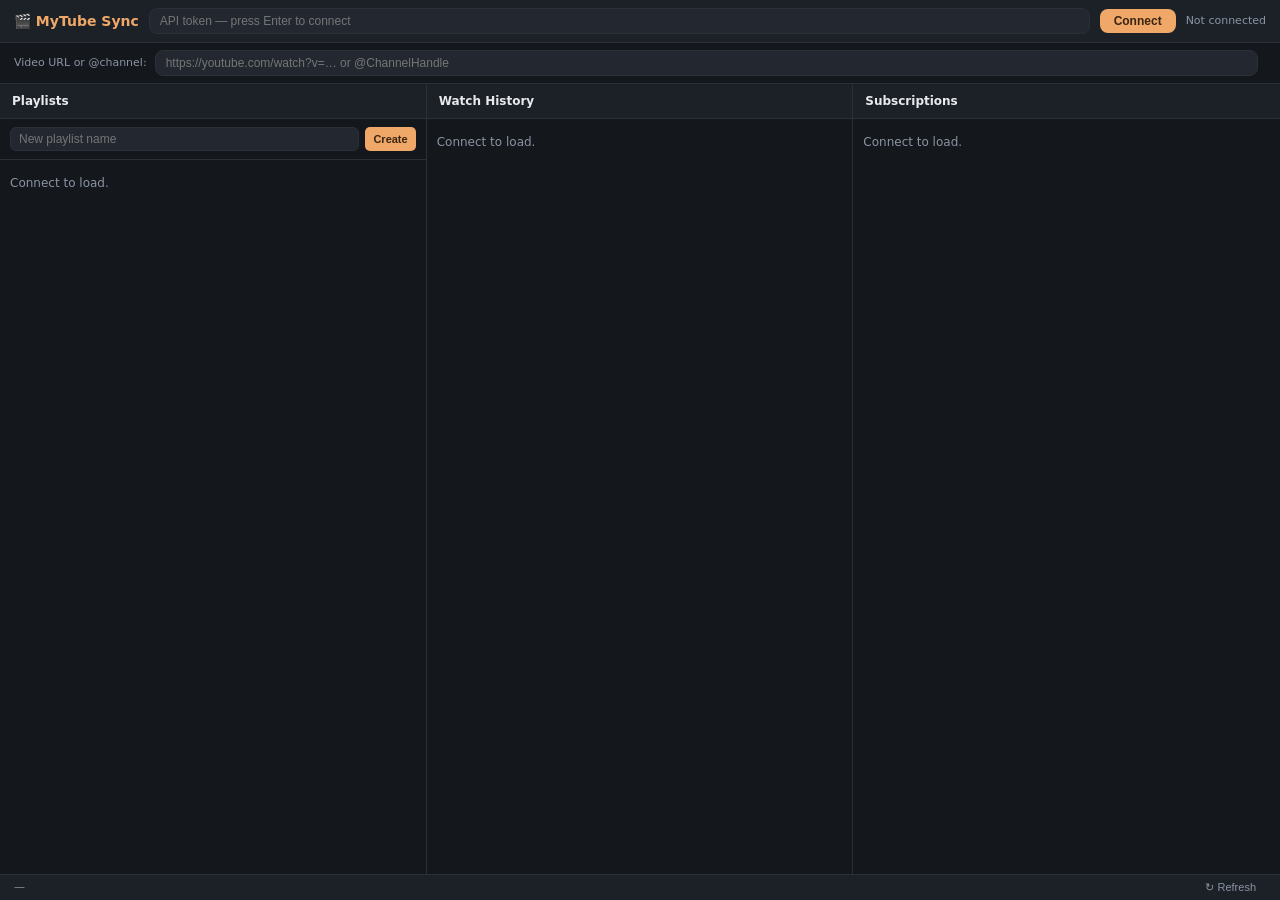
==== frontend/index.html @ 79f1a17c "Initial commit" ====
<!DOCTYPE html>
<html lang="en">
<head>
<meta charset="UTF-8">
<meta name="viewport" content="width=device-width, initial-scale=1.0">
<title>MyTube Sync</title>
<style>
:root {
  --bg:      #14171c;
  --panel:   #1c2128;
  --surface: #232830;
  --hover:   #2c333e;
  --border:  #2a2f38;
  --text:    #e8eaed;
  --muted:   #8b94a3;
  --accent:  #f0a868;
  --acc-h:   #e0954f;
  --teal:    #5ec8c0;
  --success: #3ddc97;
  --danger:  #e0654f;
  --r:       8px;
}
*, *::before, *::after { box-sizing: border-box; margin: 0; padding: 0; }

body {
  font-family: 'Segoe UI', system-ui, sans-serif;
  background: var(--bg);
  color: var(--text);
  font-size: 13px;
  line-height: 1.5;
  height: 100dvh;
  display: flex;
  flex-direction: column;
  overflow: hidden;
}

/* ── Top bar ── */
#topbar {
  display: flex;
  align-items: center;
  gap: 10px;
  padding: 8px 14px;
  background: var(--panel);
  border-bottom: 1px solid var(--border);
  flex-shrink: 0;
}
#topbar h1 { font-size: 14px; font-weight: 700; color: var(--accent); white-space: nowrap; }
#inp-token {
  flex: 1; min-width: 0;
  background: var(--surface); color: var(--text);
  border: 1px solid var(--border); border-radius: var(--r);
  padding: 5px 10px; font-size: 12px;
}
#inp-token:focus { outline: 1px solid var(--accent); }
#btn-connect {
  background: var(--accent); color: #3a2410;
  border: none; border-radius: var(--r);
  padding: 5px 14px; font-size: 12px; font-weight: 700; cursor: pointer;
  white-space: nowrap;
}
#btn-connect:hover { background: var(--acc-h); }
#conn-status { font-size: 11px; color: var(--muted); white-space: nowrap; }
#conn-status.ok  { color: var(--success); }
#conn-status.err { color: var(--danger); }

/* ── Search bar ── */
#searchbar {
  display: flex;
  align-items: center;
  gap: 8px;
  padding: 7px 14px;
  background: var(--bg);
  border-bottom: 1px solid var(--border);
  flex-shrink: 0;
}
#searchbar label { font-size: 11px; color: var(--muted); white-space: nowrap; }
#inp-search {
  flex: 1; min-width: 0;
  background: var(--surface); color: var(--text);
  border: 1px solid var(--border); border-radius: var(--r);
  padding: 5px 10px; font-size: 12px;
}
#inp-search:focus { outline: 1px solid var(--teal); }
#search-actions { display: flex; gap: 6px; flex-wrap: nowrap; }

/* ── Three columns ── */
#cols {
  flex: 1;
  display: grid;
  grid-template-columns: 1fr 1fr 1fr;
  min-height: 0; /* critical: allows children to shrink */
  overflow: hidden;
}

.col {
  display: flex;
  flex-direction: column;
  border-right: 1px solid var(--border);
  min-height: 0;
  overflow: hidden;
}
.col:last-child { border-right: none; }

.col-head {
  padding: 8px 12px;
  background: var(--panel);
  border-bottom: 1px solid var(--border);
  flex-shrink: 0;
  display: flex;
  align-items: center;
  gap: 8px;
}
.col-head h2 { font-size: 12px; font-weight: 700; flex: 1; }
.col-head .col-meta { font-size: 11px; color: var(--muted); }

/* ── Playlist create row ── */
#pl-create {
  display: flex; gap: 6px;
  padding: 8px 10px;
  border-bottom: 1px solid var(--border);
  flex-shrink: 0;
}
#pl-create input {
  flex: 1; min-width: 0;
  background: var(--surface); color: var(--text);
  border: 1px solid var(--border); border-radius: 6px;
  padding: 4px 8px; font-size: 12px;
}
#pl-create input:focus { outline: 1px solid var(--accent); }

/* ── Scrollable column body ── */
.col-body {
  flex: 1;
  overflow-y: auto;
  padding: 8px;
  min-height: 0;
}
.col-body::-webkit-scrollbar { width: 4px; }
.col-body::-webkit-scrollbar-thumb { background: var(--border); border-radius: 2px; }

/* ── Shared item styles ── */
.empty { color: var(--muted); font-size: 12px; padding: 6px 2px; }

.pl-row {
  display: flex; align-items: center; gap: 6px;
  padding: 6px 6px; border-radius: 6px; cursor: pointer;
  border-bottom: 1px solid var(--border);
}
.pl-row:last-child { border-bottom: none; }
.pl-row:hover { background: var(--hover); }
.pl-row.selected { background: var(--surface); }
.pl-name { flex: 1; font-weight: 500; overflow: hidden; text-overflow: ellipsis; white-space: nowrap; }
.pl-count { font-size: 11px; color: var(--muted); }

/* separator between playlist list and playlist contents */
.pl-divider {
  margin: 8px 0 4px;
  border: none;
  border-top: 1px solid var(--border);
  flex-shrink: 0;
}
.pl-section-label {
  font-size: 10px; font-weight: 700; color: var(--muted);
  text-transform: uppercase; letter-spacing: .06em;
  padding: 2px 2px 6px;
}

.media-card {
  display: flex; gap: 9px;
  background: var(--surface);
  border: 1px solid var(--border); border-radius: 6px;
  padding: 7px; margin-bottom: 6px;
}
.media-card:last-child { margin-bottom: 0; }
.media-card img {
  width: 88px; height: 49px; object-fit: cover;
  border-radius: 4px; background: #000; flex-shrink: 0;
}
.media-info { flex: 1; min-width: 0; display: flex; flex-direction: column; gap: 2px; }
.media-title {
  font-size: 12px; font-weight: 600; color: var(--text);
  text-decoration: none; line-height: 1.3;
  display: -webkit-box; -webkit-line-clamp: 2; -webkit-box-orient: vertical; overflow: hidden;
}
.media-title:hover { color: var(--accent); }
.media-meta { font-size: 11px; color: var(--muted); }
.media-actions { display: flex; gap: 4px; margin-top: 3px; flex-wrap: wrap; }

.prog-track { height: 3px; background: var(--border); border-radius: 2px; overflow: hidden; margin-top: 2px; }
.prog-fill  { height: 100%; border-radius: 2px; }
.prog-done  { background: var(--success); }
.prog-part  { background: var(--accent); }

.ch-head {
  display: flex; align-items: center; gap: 6px;
  padding: 5px 2px; border-bottom: 1px solid var(--border); margin-bottom: 4px;
}
.ch-name { flex: 1; font-size: 12px; font-weight: 700; color: var(--teal); overflow: hidden; text-overflow: ellipsis; white-space: nowrap; }
.ch-block { margin-bottom: 12px; }
.ch-block:last-child { margin-bottom: 0; }

/* ── Buttons ── */
.btn {
  border: none; border-radius: 5px;
  padding: 3px 8px; font-size: 11px; font-weight: 600;
  cursor: pointer; white-space: nowrap; line-height: 1.5;
}
.btn:disabled { opacity: .4; cursor: not-allowed; }
.btn-primary { background: var(--accent);  color: #3a2410; }
.btn-primary:hover  { background: var(--acc-h); }
.btn-danger  { background: var(--danger);  color: #fff; }
.btn-danger:hover   { background: #c8553f; }
.btn-teal    { background: var(--teal);    color: #0a1f1e; }
.btn-teal:hover     { background: #4db8b0; }
.btn-ghost   { background: var(--surface); color: var(--muted); }
.btn-ghost:hover    { background: var(--hover); color: var(--text); }

/* ── Log bar ── */
#logbar {
  border-top: 1px solid var(--border); background: var(--panel);
  padding: 4px 14px; flex-shrink: 0;
  display: flex; align-items: center; gap: 10px;
  height: 26px; overflow: hidden;
}
#log-text { font-size: 11px; color: var(--muted); flex: 1; overflow: hidden; text-overflow: ellipsis; white-space: nowrap; }
#log-text.err { color: var(--danger); }
#log-text.ok  { color: var(--success); }
#refresh-btn { font-size: 11px; color: var(--muted); background: none; border: none; cursor: pointer; padding: 0; }
#refresh-btn:hover { color: var(--text); }
#refresh-countdown { font-size: 11px; color: var(--muted); white-space: nowrap; }
</style>
</head>
<body>

<div id="topbar">
  <h1>🎬 MyTube Sync</h1>
  <input id="inp-token" type="password" placeholder="API token — press Enter to connect">
  <button id="btn-connect">Connect</button>
  <span id="conn-status">Not connected</span>
</div>

<div id="searchbar">
  <label>Video URL or @channel:</label>
  <input id="inp-search" type="text" placeholder="https://youtube.com/watch?v=… or @ChannelHandle">
  <div id="search-actions"></div>
</div>

<div id="cols">
  <!-- Playlists -->
  <div class="col">
    <div class="col-head">
      <h2>Playlists</h2>
      <span class="col-meta" id="pl-meta"></span>
    </div>
    <div id="pl-create">
      <input id="inp-pl-name" type="text" placeholder="New playlist name">
      <button class="btn btn-primary" id="btn-pl-create">Create</button>
    </div>
    <div class="col-body" id="pl-body">
      <p class="empty">Connect to load.</p>
    </div>
  </div>

  <!-- History -->
  <div class="col">
    <div class="col-head">
      <h2>Watch History</h2>
      <span class="col-meta" id="hist-meta"></span>
    </div>
    <div class="col-body" id="hist-body">
      <p class="empty">Connect to load.</p>
    </div>
  </div>

  <!-- Subscriptions -->
  <div class="col">
    <div class="col-head">
      <h2>Subscriptions</h2>
      <span class="col-meta" id="subs-meta"></span>
    </div>
    <div class="col-body" id="subs-body">
      <p class="empty">Connect to load.</p>
    </div>
  </div>
</div>

<div id="logbar">
  <span id="log-text">—</span>
  <button id="refresh-btn" title="Refresh now">↻ Refresh</button>
  <span id="refresh-countdown"></span>
</div>

<script>
"use strict";

// ── Config ──────────────────────────────────────────────────────
const REFRESH_S  = 60;
const SYS_LIKED  = "Liked Videos";
const SYS_LATER  = "Watch Later";

// ── State ───────────────────────────────────────────────────────
const S = {
  playlists:  [],
  plContents: {},   // id → [items]
  history:    [],
  subs:       [],
  feed:       [],
  activePl:   null,
  connected:  false,
};
const metaCache = {};

// ── Persistence ─────────────────────────────────────────────────
function loadToken() {
  document.getElementById("inp-token").value = localStorage.getItem("mts_token") || "";
}
function saveToken() {
  const t = document.getElementById("inp-token").value.trim();
  if (t) localStorage.setItem("mts_token", t);
}

// ── API ─────────────────────────────────────────────────────────
function token() { return document.getElementById("inp-token").value.trim(); }

async function api(path, method = "GET", body = null) {
  const opts = { method, headers: { "Authorization": `Bearer ${token()}`, "Content-Type": "application/json" } };
  if (body !== null) opts.body = JSON.stringify(body);
  // "." makes the URL relative to the current page — resolves correctly
  // whether the backend is at / or /some-prefix/
  const r = await fetch("." + path, opts);
  if (!r.ok) throw new Error(`${method} ${path} → HTTP ${r.status}`);
  return r.json();
}

// ── Logging ─────────────────────────────────────────────────────
function log(msg, cls = "") {
  const el = document.getElementById("log-text");
  el.textContent = msg;
  el.className = cls;
}

// ── oEmbed metadata — parallel, cached ──────────────────────────
const metaInflight = {};

async function getMeta(videoId) {
  if (metaCache[videoId]) return metaCache[videoId];
  if (metaInflight[videoId]) return metaInflight[videoId];
  metaInflight[videoId] = fetch(
    `https://www.youtube.com/oembed?url=https://www.youtube.com/watch?v=${videoId}&format=json`
  ).then(r => r.ok ? r.json() : null).then(d => {
    const handle = d?.author_url?.split("/").pop()?.startsWith("@")
      ? d.author_url.split("/").pop() : null;
    const m = {
      title: d?.title || `Video ${videoId}`,
      author: d?.author_name || "",
      handle,
      thumb: d?.thumbnail_url || `https://img.youtube.com/vi/${videoId}/mqdefault.jpg`,
    };
    metaCache[videoId] = m;
    delete metaInflight[videoId];
    return m;
  }).catch(() => {
    const m = { title: `Video ${videoId}`, author: "", handle: null, thumb: `https://img.youtube.com/vi/${videoId}/mqdefault.jpg` };
    metaCache[videoId] = m;
    delete metaInflight[videoId];
    return m;
  });
  return metaInflight[videoId];
}

// Prefetch a list of IDs in parallel, up to `concurrency` at once
async function prefetchMeta(ids, concurrency = 25) {
  const queue = ids.filter(id => !metaCache[id]);
  for (let i = 0; i < queue.length; i += concurrency) {
    await Promise.all(queue.slice(i, i + concurrency).map(getMeta));
  }
}

// ── Helpers ──────────────────────────────────────────────────────
function esc(s) {
  return (s || "").replace(/[&<>"']/g, c =>
    ({ "&":"&amp;","<":"&lt;",">":"&gt;",'"':"&quot;","'":"&#39;" })[c]);
}

function watchLink(videoId) {
  const h = S.history.find(x => x.video_id === videoId);
  return `https://www.youtube.com/watch?v=${videoId}${
    h && h.progress_seconds > 0 && !h.completed ? `&t=${h.progress_seconds}s` : ""}`;
}

function progHTML(videoId) {
  const h = S.history.find(x => x.video_id === videoId);
  if (!h || (!h.completed && h.progress_seconds === 0)) return "";
  if (h.completed) return `<div class="prog-track"><div class="prog-fill prog-done" style="width:100%"></div></div>`;
  const pct = Math.min(99, Math.round(h.progress_seconds / 600 * 100)); // rough estimate
  return `<div class="prog-track"><div class="prog-fill prog-part" style="width:${pct}%"></div></div>`;
}

function mediaCard(videoId, m, actionButtons = "") {
  return `<div class="media-card">
    <img src="${esc(m.thumb)}" loading="lazy" alt="">
    <div class="media-info">
      <a class="media-title" href="${watchLink(videoId)}" target="_blank">${esc(m.title)}</a>
      <div class="media-meta">${esc(m.author)}</div>
      ${progHTML(videoId)}
      ${actionButtons ? `<div class="media-actions">${actionButtons}</div>` : ""}
    </div>
  </div>`;
}

// ── Connect & sync ───────────────────────────────────────────────
async function connect() {
  saveToken();
  const status = document.getElementById("conn-status");
  status.textContent = "Connecting…"; status.className = "";
  log("Connecting…");
  try {
    const user = await api("/current_user");
    status.textContent = `✓ ${user.name}`; status.className = "ok";
    S.connected = true;
    log(`Connected as ${user.name}`, "ok");
    await syncAll();
  } catch (e) {
    status.textContent = "Failed"; status.className = "err";
    log(e.message, "err");
  }
}

async function syncAll() {
  if (!S.connected) return;
  log("Syncing…");

  // Fire everything simultaneously — each branch renders as soon as its own
  // data arrives, completely independent of the other columns.
  try {

    // ── Subscriptions (channel list) ──────────────────────────────
    api("/subscriptions").then(subs => {
      S.subs = subs;
      renderSubs();
    }).catch(e => log("Subs error: " + e.message, "err"));

    // ── Playlists ─────────────────────────────────────────────────
    api("/playlists").then(async playlists => {
      S.playlists = playlists;
      await Promise.all(playlists.map(async pl => {
        S.plContents[pl.id] = await api(`/playlists/${pl.id}`);
      }));
      // Prefetch oEmbed for playlist videos then render
      const ids = Object.values(S.plContents).flat().map(i => i.video_id);
      await prefetchMeta([...new Set(ids)]);
      renderPlaylists();
    }).catch(e => log("Playlists error: " + e.message, "err"));

    // ── History (streams cards top-to-bottom) ─────────────────────
    api("/history").then(history => {
      S.history = history;
      document.getElementById("hist-meta").textContent = `${history.length}`;
      streamHistory(history);
    }).catch(e => log("History error: " + e.message, "err"));

    // ── Subscription feed (updates subs column when ready) ────────
    api("/subscriptions/feed").then(async feed => {
      S.feed = feed;
      const ids = feed.flatMap(ch => (ch.videos || []).map(v => v.video_id));
      await prefetchMeta([...new Set(ids)]);
      renderSubs();
      log("Ready", "ok");
    }).catch(e => log("Feed error: " + e.message, "err"));

  } catch (e) {
    log(e.message, "err");
  }
}

// ── Playlists column ─────────────────────────────────────────────
function renderPlaylists() {
  const body = document.getElementById("pl-body");
  document.getElementById("pl-meta").textContent = `${S.playlists.length}`;
  if (!S.playlists.length) {
    body.innerHTML = `<p class="empty">${S.connected ? "Loading…" : "Connect to load."}</p>`;
    return;
  }

  let html = "";

  for (const pl of S.playlists) {
    const sys = pl.name === SYS_LIKED || pl.name === SYS_LATER;
    const cnt = (S.plContents[pl.id] || []).length;
    const sel = S.activePl === pl.id ? " selected" : "";
    const icon = pl.name === SYS_LIKED ? "⭐" : pl.name === SYS_LATER ? "⏳" : "📂";
    const del = sys ? "" : `<button class="btn btn-danger" onclick="deletePl(${pl.id})">Del</button>`;
    html += `<div class="pl-row${sel}" onclick="selectPl(${pl.id})">
      <span class="pl-name">${icon} ${esc(pl.name)}</span>
      <span class="pl-count">${cnt}</span>
      ${del}
    </div>`;
  }

  // Active playlist contents, shown below the list
  if (S.activePl !== null) {
    const pl = S.playlists.find(p => p.id === S.activePl);
    const items = S.plContents[S.activePl] || [];
    html += `<hr class="pl-divider"><div class="pl-section-label">${esc(pl?.name || "")}</div>`;
    if (!items.length) {
      html += `<p class="empty">Empty.</p>`;
    } else {
      for (const item of items) {
        const m = metaCache[item.video_id] || { title: item.video_id, author: "", handle: null, thumb: `https://img.youtube.com/vi/${item.video_id}/mqdefault.jpg` };
        const btn = `<button class="btn btn-danger" onclick="removePlItem(${S.activePl},'${item.video_id}')">Remove</button>`;
        html += mediaCard(item.video_id, m, btn);
      }
    }
  }

  body.innerHTML = html || `<p class="empty">No playlists.</p>`;
}

function selectPl(id) {
  S.activePl = S.activePl === id ? null : id;
  // Prefetch contents if not already cached
  if (S.activePl !== null) {
    const items = S.plContents[S.activePl] || [];
    prefetchMeta(items.map(i => i.video_id)).then(() => renderPlaylists());
  }
  renderPlaylists();
}

async function createPl() {
  const name = document.getElementById("inp-pl-name").value.trim();
  if (!name || name === SYS_LIKED || name === SYS_LATER) return;
  try {
    await api("/playlists", "POST", { name });
    document.getElementById("inp-pl-name").value = "";
    await syncAll();
  } catch (e) { log(e.message, "err"); }
}

async function deletePl(id) {
  if (!confirm("Delete this playlist?")) return;
  try {
    await api(`/playlists/${id}`, "DELETE");
    if (S.activePl === id) S.activePl = null;
    await syncAll();
  } catch (e) { log(e.message, "err"); }
}

async function removePlItem(plId, videoId) {
  try {
    await api(`/playlists/${plId}/item/${videoId}`, "DELETE");
    await syncAll();
  } catch (e) { log(e.message, "err"); }
}

// ── History column ───────────────────────────────────────────────
function renderHistory() {
  // Called on re-renders (e.g. after marking watched) — rebuild from cache
  const body = document.getElementById("hist-body");
  document.getElementById("hist-meta").textContent = `${S.history.length}`;
  if (!S.history.length) {
    body.innerHTML = `<p class="empty">${S.connected ? "Loading…" : "Connect to load."}</p>`;
    return;
  }
  body.innerHTML = S.history.map(h => {
    const m = metaCache[h.video_id] || { title: h.video_id, author: "", thumb: `https://img.youtube.com/vi/${h.video_id}/mqdefault.jpg` };
    return mediaCard(h.video_id, m);
  }).join("");
}

async function streamHistory(history) {
  const body = document.getElementById("hist-body");
  if (!history.length) {
    body.innerHTML = `<p class="empty">No watch history yet.</p>`;
    return;
  }

  // Render all cards immediately using the always-available thumbnail URL.
  // Titles say "Loading…" until oEmbed resolves.
  body.innerHTML = history.map(h => {
    const cached = metaCache[h.video_id];
    const thumb = `https://img.youtube.com/vi/${h.video_id}/mqdefault.jpg`;
    const m = cached || { title: "Loading…", author: "", thumb };
    return `<div class="media-card" data-vid="${h.video_id}">
      <img src="${esc(m.thumb)}" loading="lazy" alt="">
      <div class="media-info">
        <a class="media-title" href="${watchLink(h.video_id)}" target="_blank">${esc(m.title)}</a>
        <div class="media-meta mts-author">${esc(m.author)}</div>
        ${progHTML(h.video_id)}
      </div>
    </div>`;
  }).join("");

  // Lazily fill in titles as cards scroll into view
  const obs = new IntersectionObserver((entries) => {
    for (const entry of entries) {
      if (!entry.isIntersecting) continue;
      const card = entry.target;
      const vid = card.dataset.vid;
      obs.unobserve(card);
      if (metaCache[vid]?.title && metaCache[vid].title !== "Loading…") continue;
      getMeta(vid).then(m => {
        const titleEl = card.querySelector(".media-title");
        const authorEl = card.querySelector(".mts-author");
        if (titleEl) { titleEl.textContent = m.title; titleEl.href = watchLink(vid); }
        if (authorEl) authorEl.textContent = m.author;
      });
    }
  }, { rootMargin: "200px" });

  body.querySelectorAll(".media-card[data-vid]").forEach(card => obs.observe(card));
}

// ── Subscriptions column ─────────────────────────────────────────
function renderSubs() {
  const body = document.getElementById("subs-body");
  document.getElementById("subs-meta").textContent = `${S.subs.length}`;
  if (!S.subs.length) { body.innerHTML = `<p class="empty">No subscriptions.</p>`; return; }

  if (!S.feed.length) {
    // Feed not loaded yet — show channel list only
    body.innerHTML = S.subs.map(s => `<div class="pl-row">
      <span class="pl-name">${esc(s.channel_id)}</span>
      <button class="btn btn-danger" onclick="unsub('${esc(s.channel_id)}')">Unsub</button>
    </div>`).join("");
    return;
  }

  let html = "";
  for (const ch of S.feed) {
    const vids = (ch.videos || []).map(v => {
      const m = metaCache[v.video_id] || { title: v.video_id, author: ch.channel_id, thumb: `https://img.youtube.com/vi/${v.video_id}/mqdefault.jpg` };
      return mediaCard(v.video_id, m);
    }).join("");
    html += `<div class="ch-block">
      <div class="ch-head">
        <span class="ch-name">${esc(ch.channel_id)}</span>
        <button class="btn btn-danger" onclick="unsub('${esc(ch.channel_id)}')">Unsub</button>
      </div>
      ${vids || `<p class="empty">No recent uploads.</p>`}
    </div>`;
  }
  body.innerHTML = html;
}

async function unsub(channelId) {
  try { await api(`/subscriptions/${encodeURIComponent(channelId)}`, "DELETE"); await syncAll(); }
  catch (e) { log(e.message, "err"); }
}

// ── Search bar ───────────────────────────────────────────────────
const VIDEO_RE  = /(?:v=|youtu\.be\/)([A-Za-z0-9_-]{11})/;
const HANDLE_RE = /youtube\.com\/@([A-Za-z0-9_.-]+)/;

async function handleSearch() {
  const q = document.getElementById("inp-search").value.trim();
  const panel = document.getElementById("search-actions");
  panel.innerHTML = "";
  if (!q || !S.connected) return;

  const vm = q.match(VIDEO_RE);
  const hm = q.match(HANDLE_RE) || (q.startsWith("@") ? [null, q.slice(1)] : null);

  if (vm) {
    const videoId = vm[1];
    panel.innerHTML = `<span style="color:var(--muted);font-size:11px">Loading…</span>`;
    const m = await getMeta(videoId);

    const plLiked = S.playlists.find(p => p.name === SYS_LIKED);
    const plLater = S.playlists.find(p => p.name === SYS_LATER);
    const isLiked = plLiked && (S.plContents[plLiked.id] || []).some(i => i.video_id === videoId);
    const isLater = plLater && (S.plContents[plLater.id] || []).some(i => i.video_id === videoId);
    const isSubbed = m.handle && S.subs.some(s => s.channel_id.toLowerCase() === m.handle.toLowerCase());

    const btns = [
      isSubbed
        ? btn("Unsub", "danger",  () => unsub(m.handle))
        : btn("Subscribe", "teal", () => sub(m.handle || m.author)),
      plLiked ? (isLiked
        ? btn("Unlike",    "danger",  () => plToggle(videoId, plLiked.id, true))
        : btn("👍 Like",   "ghost",   () => plToggle(videoId, plLiked.id, false))) : null,
      plLater ? (isLater
        ? btn("Remove ⏳", "danger",  () => plToggle(videoId, plLater.id, true))
        : btn("⏳ Later",  "ghost",   () => plToggle(videoId, plLater.id, false))) : null,
      btn("✓ Watched",  "ghost",   () => markDone(videoId)),
    ].filter(Boolean);

    panel.innerHTML = `<span style="font-size:11px;color:var(--text);max-width:200px;overflow:hidden;text-overflow:ellipsis;white-space:nowrap">${esc(m.title)}</span>`;
    btns.forEach(b => panel.appendChild(b));
  } else if (hm) {
    const handle = "@" + hm[1];
    const isSubbed = S.subs.some(s => s.channel_id.toLowerCase() === handle.toLowerCase());
    panel.appendChild(isSubbed
      ? btn("Unsub", "danger", () => unsub(handle))
      : btn("Subscribe", "teal", () => sub(handle)));
  }
}

function btn(label, cls, fn) {
  const b = document.createElement("button");
  b.className = `btn btn-${cls}`;
  b.textContent = label;
  b.addEventListener("click", async () => {
    b.disabled = true;
    await fn();
    b.disabled = false;
  });
  return b;
}

async function sub(channelId) {
  let id = channelId.trim();
  if (!id.startsWith("@") && id.includes("/")) id = id.split("/").pop();
  try { await api("/subscriptions", "POST", { channel_id: id }); await syncAll(); await handleSearch(); }
  catch (e) { log(e.message, "err"); }
}

async function plToggle(videoId, plId, remove) {
  try {
    await api(remove ? `/playlists/${plId}/item/${videoId}` : `/playlists/${plId}/add`,
              remove ? "DELETE" : "POST",
              remove ? null : { video_id: videoId });
    await syncAll(); await handleSearch();
  } catch (e) { log(e.message, "err"); }
}

async function markDone(videoId) {
  try { await api("/history/update", "POST", { video_id: videoId, progress_seconds: 0, completed: true }); await syncAll(); await handleSearch(); }
  catch (e) { log(e.message, "err"); }
}

// ── Auto-refresh ─────────────────────────────────────────────────
let countdown = REFRESH_S;
let refreshTimer = null;

function startCountdown() {
  clearInterval(refreshTimer);
  countdown = REFRESH_S;
  document.getElementById("refresh-countdown").textContent = `Auto-refresh in ${countdown}s`;
  refreshTimer = setInterval(() => {
    countdown--;
    document.getElementById("refresh-countdown").textContent = `Auto-refresh in ${countdown}s`;
    if (countdown <= 0) {
      syncAll();
      countdown = REFRESH_S;
    }
  }, 1000);
}

// ── Event wiring ─────────────────────────────────────────────────
document.getElementById("btn-connect").addEventListener("click", () => { connect(); startCountdown(); });
document.getElementById("inp-token").addEventListener("keydown", e => { if (e.key === "Enter") { connect(); startCountdown(); } });
document.getElementById("inp-token").addEventListener("input", saveToken);
document.getElementById("btn-pl-create").addEventListener("click", createPl);
document.getElementById("inp-pl-name").addEventListener("keydown", e => { if (e.key === "Enter") createPl(); });
document.getElementById("inp-search").addEventListener("input", handleSearch);
document.getElementById("refresh-btn").addEventListener("click", () => { syncAll(); countdown = REFRESH_S; });

loadToken();
</script>
</body>
</html>
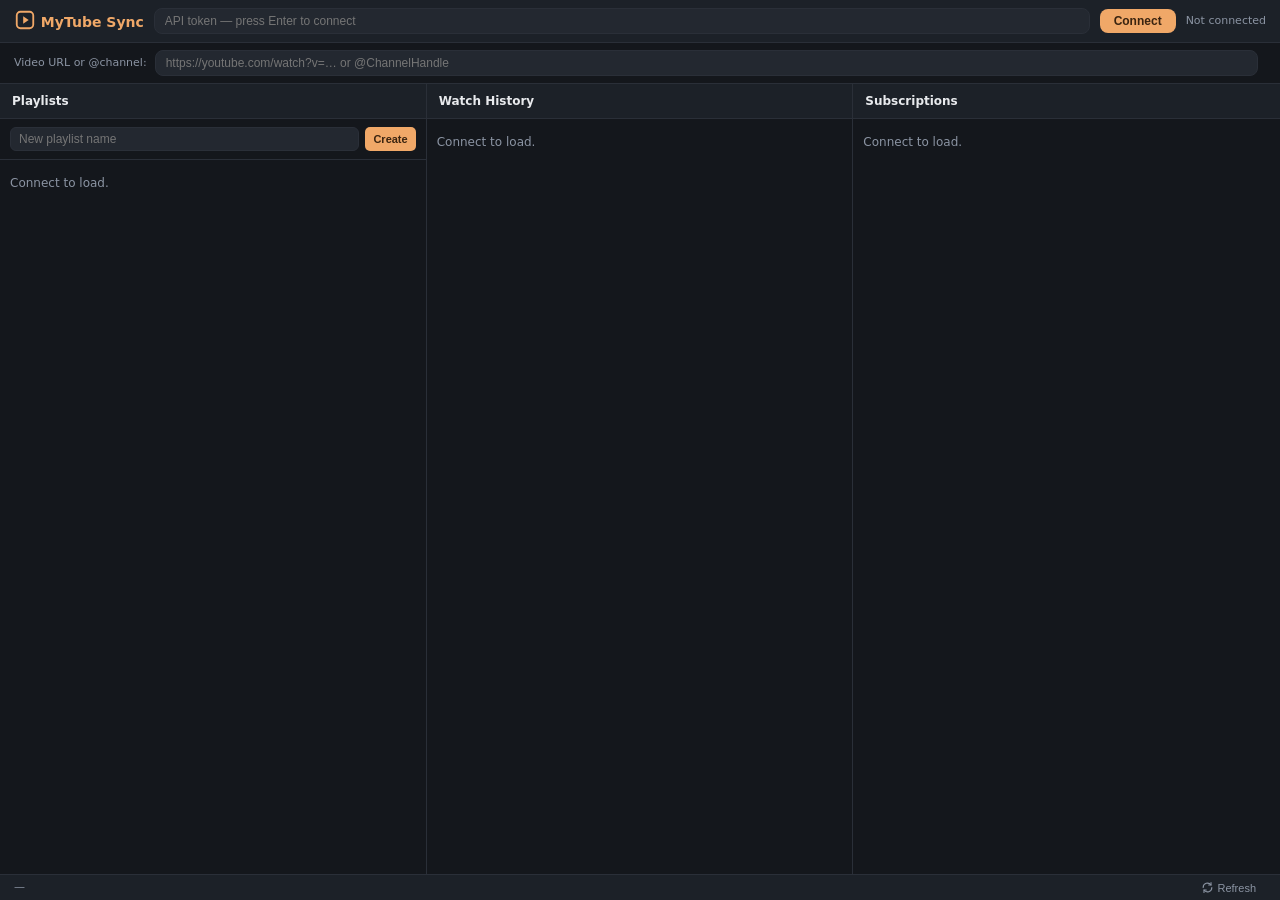
==== commit 02545b66: "Mayor overhaul: History, visuals, performance and documentation" ====
--- a/frontend/index.html
+++ b/frontend/index.html
@@ -233,7 +233,7 @@
 <body>
 
 <div id="topbar">
-  <h1>🎬 MyTube Sync</h1>
+  <h1><svg viewBox="0 0 24 24" width="22" height="22" fill="none" stroke="currentColor" stroke-width="2" stroke-linecap="round" stroke-linejoin="round" style="vertical-align:-4px"><rect x="3" y="3" width="18" height="18" rx="4"/><polygon points="10,8 16,12 10,16" fill="currentColor" stroke="none"/></svg> MyTube Sync</h1>
   <input id="inp-token" type="password" placeholder="API token — press Enter to connect">
   <button id="btn-connect">Connect</button>
   <span id="conn-status">Not connected</span>
@@ -286,7 +286,7 @@
 
 <div id="logbar">
   <span id="log-text">—</span>
-  <button id="refresh-btn" title="Refresh now">↻ Refresh</button>
+  <button id="refresh-btn" title="Refresh now"><svg viewBox="0 0 24 24" width="13" height="13" fill="none" stroke="currentColor" stroke-width="2" stroke-linecap="round" stroke-linejoin="round" style="vertical-align:-2px"><path d="M4 12a8 8 0 0 1 14.5-4.7M20 12a8 8 0 0 1-14.5 4.7"/><polyline points="18.5,3 18.5,7.3 14.2,7.3"/><polyline points="5.5,21 5.5,16.7 9.8,16.7"/></svg> Refresh</button>
   <span id="refresh-countdown"></span>
 </div>
 
@@ -300,13 +300,15 @@
 
 // ── State ───────────────────────────────────────────────────────
 const S = {
-  playlists:  [],
-  plContents: {},   // id → [items]
-  history:    [],
-  subs:       [],
-  feed:       [],
-  activePl:   null,
-  connected:  false,
+  playlists:        [],
+  plContents:       {},   // id → [items]
+  history:          [],
+  historyOffset:    0,
+  historyExhausted: false,
+  subs:             [],
+  feed:             [],
+  activePl:         null,
+  connected:        false,
 };
 const metaCache = {};
 
@@ -322,12 +324,13 @@
 // ── API ─────────────────────────────────────────────────────────
 function token() { return document.getElementById("inp-token").value.trim(); }
 
+// Derive the API base from the page URL — works at any subpath, with or without trailing slash
+const API_BASE = window.location.pathname.replace(/\/+$/, "");
+
 async function api(path, method = "GET", body = null) {
   const opts = { method, headers: { "Authorization": `Bearer ${token()}`, "Content-Type": "application/json" } };
   if (body !== null) opts.body = JSON.stringify(body);
-  // "." makes the URL relative to the current page — resolves correctly
-  // whether the backend is at / or /some-prefix/
-  const r = await fetch("." + path, opts);
+  const r = await fetch(API_BASE + path, opts);
   if (!r.ok) throw new Error(`${method} ${path} → HTTP ${r.status}`);
   return r.json();
 }
@@ -382,6 +385,17 @@
     ({ "&":"&amp;","<":"&lt;",">":"&gt;",'"':"&quot;","'":"&#39;" })[c]);
 }
 
+// Small self-contained inline SVG icon set - matches the browser
+// extension's icon style (currentColor stroke/fill so each icon inherits
+// its surrounding element's color) rather than emoji.
+const ICONS = {
+  star: `<svg viewBox="0 0 24 24" width="13" height="13" fill="currentColor" stroke="none" style="vertical-align:-2px"><polygon points="12,2 15,9 22,9.3 16.5,14 18.5,21 12,17 5.5,21 7.5,14 2,9.3 9,9"/></svg>`,
+  hourglass: `<svg viewBox="0 0 24 24" width="13" height="13" fill="none" stroke="currentColor" stroke-width="2" stroke-linecap="round" stroke-linejoin="round" style="vertical-align:-2px"><path d="M6 2h12M6 22h12M6 2c0 5 4 7 6 8-2 1-6 3-6 8M18 2c0 5-4 7-6 8 2 1 6 3 6 8"/></svg>`,
+  folder: `<svg viewBox="0 0 24 24" width="13" height="13" fill="none" stroke="currentColor" stroke-width="2" stroke-linecap="round" stroke-linejoin="round" style="vertical-align:-2px"><path d="M3 6a1 1 0 0 1 1-1h5l2 2h9a1 1 0 0 1 1 1v10a1 1 0 0 1-1 1H4a1 1 0 0 1-1-1z"/></svg>`,
+  heart: `<svg viewBox="0 0 24 24" width="13" height="13" fill="currentColor" stroke="none" style="vertical-align:-2px"><path d="M12 21s-7-4.5-9.5-9A5.5 5.5 0 0 1 12 6a5.5 5.5 0 0 1 9.5 6c-2.5 4.5-9.5 9-9.5 9z"/></svg>`,
+  check: `<svg viewBox="0 0 24 24" width="13" height="13" fill="none" stroke="currentColor" stroke-width="2" stroke-linecap="round" stroke-linejoin="round" style="vertical-align:-2px"><polyline points="4,12 9,17 20,6"/></svg>`,
+};
+
 function watchLink(videoId) {
   const h = S.history.find(x => x.video_id === videoId);
   return `https://www.youtube.com/watch?v=${videoId}${
@@ -416,9 +430,12 @@
   log("Connecting…");
   try {
     const user = await api("/current_user");
-    status.textContent = `✓ ${user.name}`; status.className = "ok";
+    status.innerHTML = `${ICONS.check} ${esc(user.name)}`; status.className = "ok";
     S.connected = true;
     log(`Connected as ${user.name}`, "ok");
+    document.getElementById("pl-body").innerHTML   = `<p class="empty">Loading…</p>`;
+    document.getElementById("hist-body").innerHTML = `<p class="empty">Loading…</p>`;
+    document.getElementById("subs-body").innerHTML = `<p class="empty">Loading…</p>`;
     await syncAll();
   } catch (e) {
     status.textContent = "Failed"; status.className = "err";
@@ -429,6 +446,26 @@
 async function syncAll() {
   if (!S.connected) return;
   log("Syncing…");
+  _histObs = null;  // reset history observer on each full sync
+
+  // Track per-branch outcomes so one branch's error can't be silently
+  // erased by another branch's success message. Previously every branch
+  // replaced the single status line unconditionally - e.g. a Playlists
+  // error would vanish the instant the Feed request finished, making it
+  // look like everything was fine.
+  const branchErrors = {};
+  let settledCount = 0;
+
+  function reportError(name, msg) {
+    branchErrors[name] = msg;
+    log(Object.entries(branchErrors).map(([n, m]) => `${n}: ${m}`).join("  •  "), "err");
+  }
+  function settle() {
+    settledCount++;
+    if (settledCount === 4 && Object.keys(branchErrors).length === 0) {
+      log("Ready", "ok");
+    }
+  }
 
   // Fire everything simultaneously — each branch renders as soon as its own
   // data arrives, completely independent of the other columns.
@@ -438,7 +475,7 @@
     api("/subscriptions").then(subs => {
       S.subs = subs;
       renderSubs();
-    }).catch(e => log("Subs error: " + e.message, "err"));
+    }).catch(e => reportError("Subs", e.message)).finally(settle);
 
     // ── Playlists ─────────────────────────────────────────────────
     api("/playlists").then(async playlists => {
@@ -450,14 +487,20 @@
       const ids = Object.values(S.plContents).flat().map(i => i.video_id);
       await prefetchMeta([...new Set(ids)]);
       renderPlaylists();
-    }).catch(e => log("Playlists error: " + e.message, "err"));
+    }).catch(e => reportError("Playlists", e.message)).finally(settle);
 
     // ── History (streams cards top-to-bottom) ─────────────────────
-    api("/history").then(history => {
-      S.history = history;
-      document.getElementById("hist-meta").textContent = `${history.length}`;
-      streamHistory(history);
-    }).catch(e => log("History error: " + e.message, "err"));
+    const HIST_PAGE = 250;
+    S.historyOffset = 0;
+    S.historyExhausted = false;
+    api(`/history?limit=${HIST_PAGE + 1}&offset=0`).then(rows => {
+      S.historyExhausted = rows.length <= HIST_PAGE;
+      S.history = rows.slice(0, HIST_PAGE);
+      S.historyOffset = S.history.length;
+      document.getElementById("hist-meta").textContent = `${S.history.length}${S.historyExhausted ? "" : "+"}`;
+      document.getElementById("hist-body").innerHTML = "";
+      streamHistory(S.history, !S.historyExhausted);
+    }).catch(e => reportError("History", e.message)).finally(settle);
 
     // ── Subscription feed (updates subs column when ready) ────────
     api("/subscriptions/feed").then(async feed => {
@@ -465,8 +508,7 @@
       const ids = feed.flatMap(ch => (ch.videos || []).map(v => v.video_id));
       await prefetchMeta([...new Set(ids)]);
       renderSubs();
-      log("Ready", "ok");
-    }).catch(e => log("Feed error: " + e.message, "err"));
+    }).catch(e => reportError("Feed", e.message)).finally(settle);
 
   } catch (e) {
     log(e.message, "err");
@@ -488,7 +530,7 @@
     const sys = pl.name === SYS_LIKED || pl.name === SYS_LATER;
     const cnt = (S.plContents[pl.id] || []).length;
     const sel = S.activePl === pl.id ? " selected" : "";
-    const icon = pl.name === SYS_LIKED ? "⭐" : pl.name === SYS_LATER ? "⏳" : "📂";
+    const icon = pl.name === SYS_LIKED ? ICONS.star : pl.name === SYS_LATER ? ICONS.hourglass : ICONS.folder;
     const del = sys ? "" : `<button class="btn btn-danger" onclick="deletePl(${pl.id})">Del</button>`;
     html += `<div class="pl-row${sel}" onclick="selectPl(${pl.id})">
       <span class="pl-name">${icon} ${esc(pl.name)}</span>
@@ -553,50 +595,17 @@
 }
 
 // ── History column ───────────────────────────────────────────────
-function renderHistory() {
-  // Called on re-renders (e.g. after marking watched) — rebuild from cache
-  const body = document.getElementById("hist-body");
-  document.getElementById("hist-meta").textContent = `${S.history.length}`;
-  if (!S.history.length) {
-    body.innerHTML = `<p class="empty">${S.connected ? "Loading…" : "Connect to load."}</p>`;
-    return;
-  }
-  body.innerHTML = S.history.map(h => {
-    const m = metaCache[h.video_id] || { title: h.video_id, author: "", thumb: `https://img.youtube.com/vi/${h.video_id}/mqdefault.jpg` };
-    return mediaCard(h.video_id, m);
-  }).join("");
-}
-
-async function streamHistory(history) {
-  const body = document.getElementById("hist-body");
-  if (!history.length) {
-    body.innerHTML = `<p class="empty">No watch history yet.</p>`;
-    return;
-  }
-
-  // Render all cards immediately using the always-available thumbnail URL.
-  // Titles say "Loading…" until oEmbed resolves.
-  body.innerHTML = history.map(h => {
-    const cached = metaCache[h.video_id];
-    const thumb = `https://img.youtube.com/vi/${h.video_id}/mqdefault.jpg`;
-    const m = cached || { title: "Loading…", author: "", thumb };
-    return `<div class="media-card" data-vid="${h.video_id}">
-      <img src="${esc(m.thumb)}" loading="lazy" alt="">
-      <div class="media-info">
-        <a class="media-title" href="${watchLink(h.video_id)}" target="_blank">${esc(m.title)}</a>
-        <div class="media-meta mts-author">${esc(m.author)}</div>
-        ${progHTML(h.video_id)}
-      </div>
-    </div>`;
-  }).join("");
-
-  // Lazily fill in titles as cards scroll into view
-  const obs = new IntersectionObserver((entries) => {
+// ── History observer (one instance, reused across load-more calls) ──
+let _histObs = null;
+
+function _getHistObs() {
+  if (_histObs) return _histObs;
+  _histObs = new IntersectionObserver((entries) => {
     for (const entry of entries) {
       if (!entry.isIntersecting) continue;
       const card = entry.target;
       const vid = card.dataset.vid;
-      obs.unobserve(card);
+      _histObs.unobserve(card);
       if (metaCache[vid]?.title && metaCache[vid].title !== "Loading…") continue;
       getMeta(vid).then(m => {
         const titleEl = card.querySelector(".media-title");
@@ -606,19 +615,80 @@
       });
     }
   }, { rootMargin: "200px" });
-
-  body.querySelectorAll(".media-card[data-vid]").forEach(card => obs.observe(card));
+  return _histObs;
+}
+
+async function streamHistory(history, hasMore) {
+  const body = document.getElementById("hist-body");
+  if (!history.length) {
+    body.innerHTML = `<p class="empty">No watch history yet.</p>`;
+    return;
+  }
+
+  // Remove existing "load more" button before appending new cards
+  const existing = body.querySelector(".hist-load-more");
+  if (existing) existing.remove();
+
+  const obs = _getHistObs();
+  history.forEach(h => {
+    const cached = metaCache[h.video_id];
+    const thumb = `https://img.youtube.com/vi/${h.video_id}/mqdefault.jpg`;
+    const m = cached || { title: "Loading…", author: "", thumb };
+    const div = document.createElement("div");
+    div.className = "media-card";
+    div.dataset.vid = h.video_id;
+    div.innerHTML = `
+      <img src="${esc(m.thumb)}" loading="lazy" alt="">
+      <div class="media-info">
+        <a class="media-title" href="${watchLink(h.video_id)}" target="_blank">${esc(m.title)}</a>
+        <div class="media-meta mts-author">${esc(m.author)}</div>
+        ${progHTML(h.video_id)}
+      </div>`;
+    body.appendChild(div);
+    obs.observe(div);  // only observe the new card, never re-scan existing ones
+  });
+
+  if (hasMore) {
+    body.insertAdjacentHTML("beforeend",
+      `<button class="btn btn-ghost hist-load-more" onclick="loadMoreHistory()" style="width:100%;margin-top:8px">Load 250 more…</button>`);
+  }
+}
+
+async function loadMoreHistory() {
+  const btn = document.querySelector(".hist-load-more");
+  if (btn) { btn.disabled = true; btn.textContent = "Loading…"; }
+
+  const HIST_PAGE = 250;
+  try {
+    const rows = await api(`/history?limit=${HIST_PAGE + 1}&offset=${S.historyOffset}`);
+    const hasMore = rows.length > HIST_PAGE;
+    const newEntries = rows.slice(0, HIST_PAGE);
+    S.history = S.history.concat(newEntries);
+    S.historyOffset += newEntries.length;
+    S.historyExhausted = !hasMore;
+    document.getElementById("hist-meta").textContent =
+      `${S.historyOffset}${S.historyExhausted ? "" : "+"}`;
+    if (btn) btn.remove();
+    await streamHistory(newEntries, hasMore);
+  } catch (e) {
+    if (btn) { btn.disabled = false; btn.textContent = "Load 250 more…"; }
+    log("History error: " + e.message, "err");
+  }
 }
 
 // ── Subscriptions column ─────────────────────────────────────────
 function renderSubs() {
   const body = document.getElementById("subs-body");
   document.getElementById("subs-meta").textContent = `${S.subs.length}`;
-  if (!S.subs.length) { body.innerHTML = `<p class="empty">No subscriptions.</p>`; return; }
+  if (!S.subs.length) {
+    body.innerHTML = `<p class="empty">${S.connected ? "Loading…" : "Connect to load."}</p>`;
+    return;
+  }
 
   if (!S.feed.length) {
-    // Feed not loaded yet — show channel list only
-    body.innerHTML = S.subs.map(s => `<div class="pl-row">
+    // Feed not loaded yet — show channel list only, alphabetically sorted
+    const sortedSubs = [...S.subs].sort((a, b) => a.channel_id.localeCompare(b.channel_id));
+    body.innerHTML = sortedSubs.map(s => `<div class="pl-row">
       <span class="pl-name">${esc(s.channel_id)}</span>
       <button class="btn btn-danger" onclick="unsub('${esc(s.channel_id)}')">Unsub</button>
     </div>`).join("");
@@ -626,17 +696,21 @@
   }
 
   let html = "";
-  for (const ch of S.feed) {
+  const sortedFeed = [...S.feed].sort((a, b) => a.channel_id.localeCompare(b.channel_id));
+  for (const ch of sortedFeed) {
     const vids = (ch.videos || []).map(v => {
       const m = metaCache[v.video_id] || { title: v.video_id, author: ch.channel_id, thumb: `https://img.youtube.com/vi/${v.video_id}/mqdefault.jpg` };
       return mediaCard(v.video_id, m);
     }).join("");
+    const emptyMsg = ch.ok === false
+      ? `<p class="empty" style="color:#b45309">⚠ Couldn't check this channel just now (network issue) - will retry automatically.</p>`
+      : `<p class="empty">No recent uploads.</p>`;
     html += `<div class="ch-block">
       <div class="ch-head">
         <span class="ch-name">${esc(ch.channel_id)}</span>
         <button class="btn btn-danger" onclick="unsub('${esc(ch.channel_id)}')">Unsub</button>
       </div>
-      ${vids || `<p class="empty">No recent uploads.</p>`}
+      ${vids || emptyMsg}
     </div>`;
   }
   body.innerHTML = html;
@@ -674,14 +748,14 @@
     const btns = [
       isSubbed
         ? btn("Unsub", "danger",  () => unsub(m.handle))
-        : btn("Subscribe", "teal", () => sub(m.handle || m.author)),
+        : btn(`${ICONS.plus} Subscribe`, "teal", () => sub(m.handle || m.author)),
       plLiked ? (isLiked
         ? btn("Unlike",    "danger",  () => plToggle(videoId, plLiked.id, true))
-        : btn("👍 Like",   "ghost",   () => plToggle(videoId, plLiked.id, false))) : null,
+        : btn(`${ICONS.heart} Like`,   "ghost",   () => plToggle(videoId, plLiked.id, false))) : null,
       plLater ? (isLater
-        ? btn("Remove ⏳", "danger",  () => plToggle(videoId, plLater.id, true))
-        : btn("⏳ Later",  "ghost",   () => plToggle(videoId, plLater.id, false))) : null,
-      btn("✓ Watched",  "ghost",   () => markDone(videoId)),
+        ? btn(`Remove ${ICONS.hourglass}`, "danger",  () => plToggle(videoId, plLater.id, true))
+        : btn(`${ICONS.hourglass} Later`,  "ghost",   () => plToggle(videoId, plLater.id, false))) : null,
+      btn(`${ICONS.check} Watched`,  "ghost",   () => markDone(videoId)),
     ].filter(Boolean);
 
     panel.innerHTML = `<span style="font-size:11px;color:var(--text);max-width:200px;overflow:hidden;text-overflow:ellipsis;white-space:nowrap">${esc(m.title)}</span>`;
@@ -691,14 +765,14 @@
     const isSubbed = S.subs.some(s => s.channel_id.toLowerCase() === handle.toLowerCase());
     panel.appendChild(isSubbed
       ? btn("Unsub", "danger", () => unsub(handle))
-      : btn("Subscribe", "teal", () => sub(handle)));
+      : btn(`${ICONS.plus} Subscribe`, "teal", () => sub(handle)));
   }
 }
 
 function btn(label, cls, fn) {
   const b = document.createElement("button");
   b.className = `btn btn-${cls}`;
-  b.textContent = label;
+  b.innerHTML = label;
   b.addEventListener("click", async () => {
     b.disabled = true;
     await fn();
